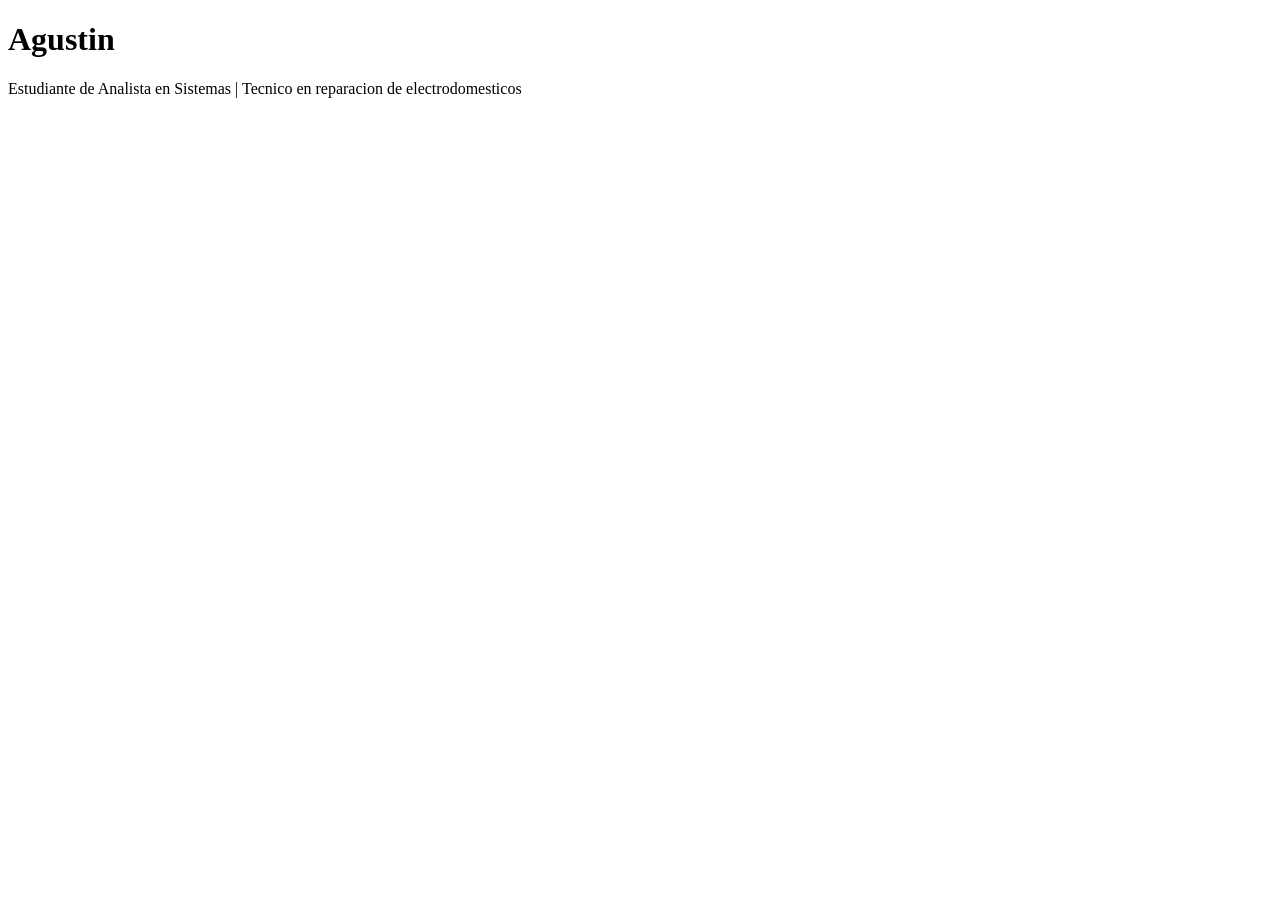
==== index.html @ 197c9f7d "comit   creacion h1 y p en header" ====
<!DOCTYPE html>
<html lang="en">
<head>
    <meta charset="UTF-8">
    <meta name="viewport" content="width=device-width, initial-scale=1.0">
    <title>Portafolio Agustin Eslava | Analista en Sietemas</title>
    <link rel="stylesheet" href="style.css">
</head>
<body>
    <header>
        <h1>Agustin</h1>
        <p>Estudiante de Analista en Sistemas | Tecnico en reparacion de electrodomesticos</p>
        
    </header>
    
</body>
</html>
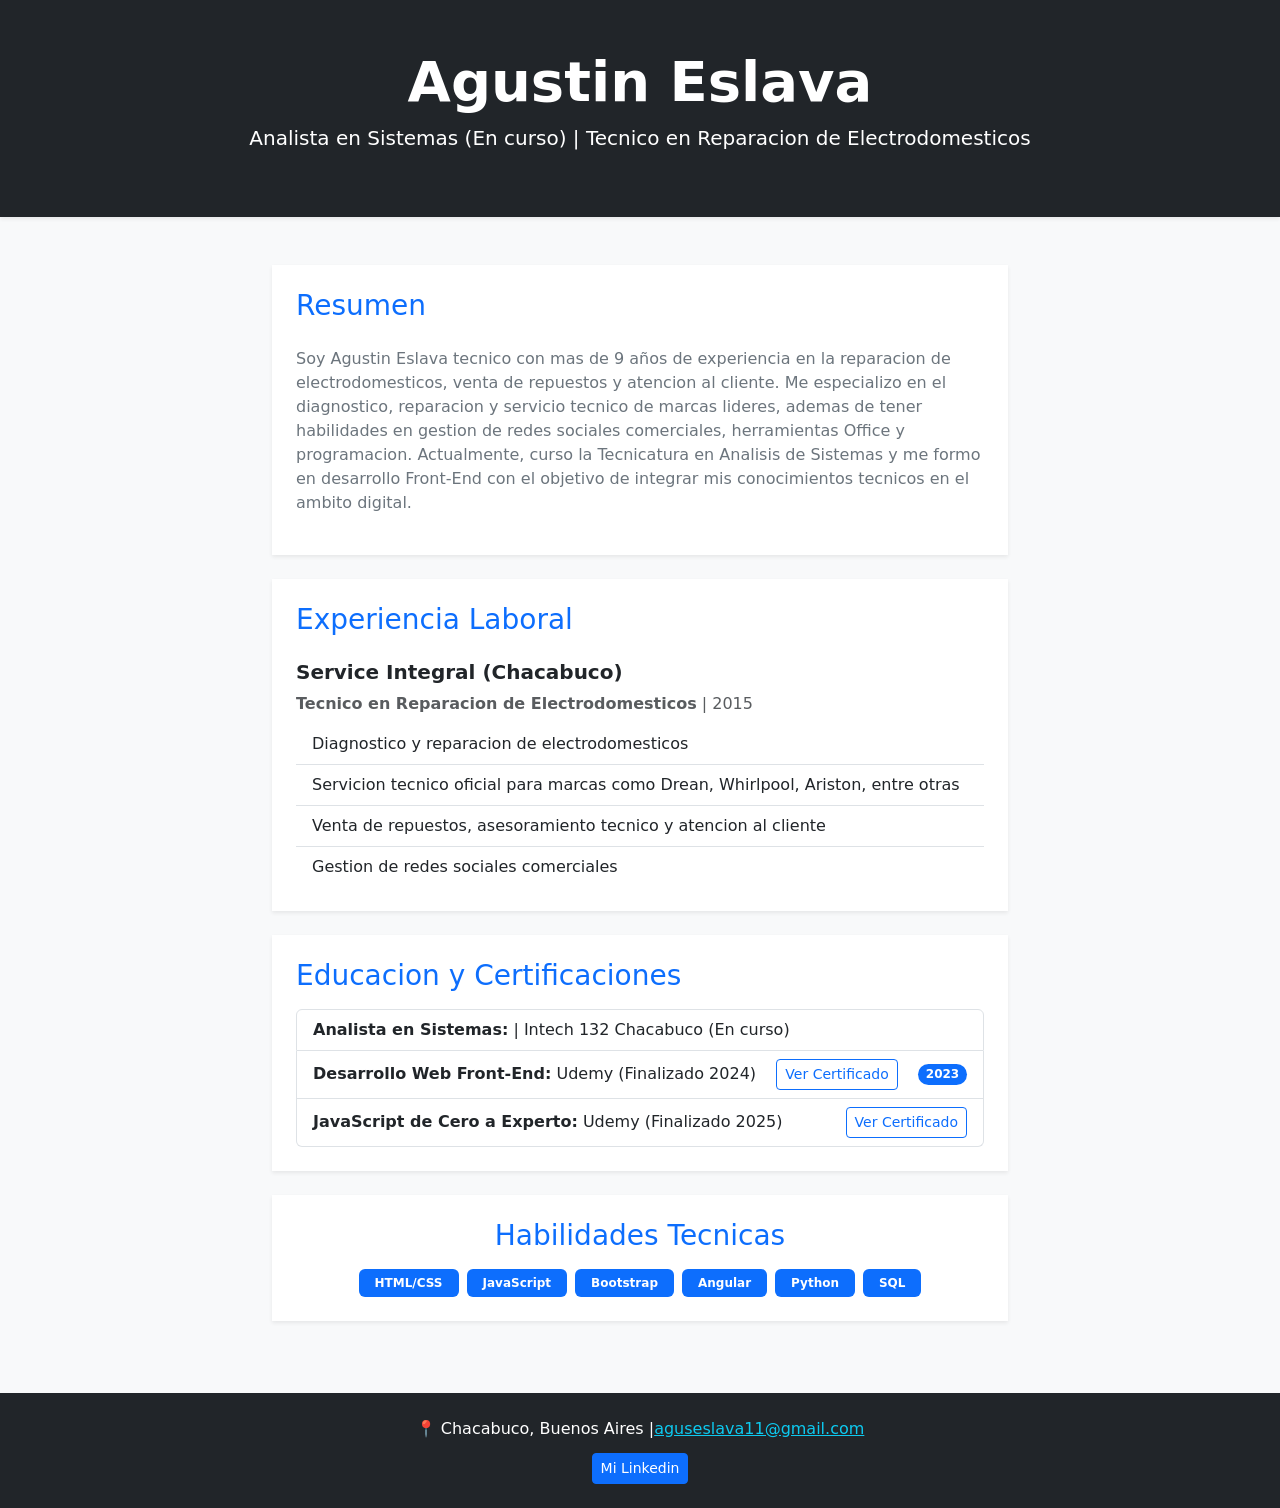
==== commit e10919ca: "Modificacion del HTML" ====
--- a/index.html
+++ b/index.html
@@ -3,15 +3,82 @@
 <head>
     <meta charset="UTF-8">
     <meta name="viewport" content="width=device-width, initial-scale=1.0">
-    <title>Portafolio Agustin Eslava | Analista en Sietemas</title>
+    <title>Agustin Eslava | Portafolio</title>
+    <link rel="stylesheet" href="style.css">
+    <link href="https://cdn.jsdelivr.net/npm/bootstrap@5.3.0/dist/css/bootstrap.min.css" rel="stylesheet">
     <link rel="stylesheet" href="style.css">
 </head>
-<body>
-    <header>
-        <h1>Agustin</h1>
-        <p>Estudiante de Analista en Sistemas | Tecnico en reparacion de electrodomesticos</p>
-        
+<body class="bg-light">
+    <header class="bg-dark text-white text-center py-5 shadow-sm">
+        <h1 class="display-4 fw-bold">Agustin Eslava</h1>
+        <p class="lead"> Analista en Sistemas (En curso) | Tecnico en Reparacion de Electrodomesticos</p>
     </header>
-    
+
+    <div class="container my-5">
+        <div class="row">
+            <div class="col-lg-8 mx-auto">
+
+                <section id="resumen" class="bg-white p-4 shadow-sm rounden-3 mb-4">
+                    <h2 class="h3 text-primary border-buttom pb-2">Resumen</h2>
+                        <p class="text-secondary mt-3">
+                            Soy Agustin Eslava tecnico con mas de 9 años de experiencia en la reparacion
+                            de electrodomesticos, venta de repuestos y atencion al cliente.
+                            Me especializo en el diagnostico, reparacion y servicio tecnico de marcas lideres,
+                            ademas de tener habilidades en gestion de redes sociales comerciales, herramientas Office y programacion.
+                            Actualmente, curso la Tecnicatura en Analisis de Sistemas y me formo en desarrollo Front-End con el objetivo de integrar mis conocimientos tecnicos en el ambito digital.
+                        </p>
+                </section>
+
+                <section id="experiencia" class="bg-white p-4 shadow-sm rounden-3 mb-4">
+                    <h2 class="h3 text-primary border-buttom pb-2">Experiencia Laboral</h2>
+                        <div class="mt-3">
+                            <h4 class="h5 fw-bold">Service Integral (Chacabuco)</h4>
+                                <p class="text-muted mb-2"><strong>Tecnico en Reparacion de Electrodomesticos</strong> | 2015</p>
+                                    <ul class="list-group list-group-flush">
+                                        <li class="list-group-item">Diagnostico y reparacion de electrodomesticos</li>
+                                        <li class="list-group-item">Servicion tecnico oficial para marcas como Drean, Whirlpool, Ariston, entre otras</li>
+                                        <li class="list-group-item">Venta de repuestos, asesoramiento tecnico y atencion al cliente</li>
+                                        <li class="list-group-item">Gestion de redes sociales comerciales</li>
+                                    </ul>
+                        </div>
+                </section>
+
+                <section id="educacion" class="bg-white p-4 shadow-sm rounden-3 mb-4">
+                    <h2 class="h3 text-primary border-buttom pb-2">Educacion y Certificaciones</h2>
+                        <div class="list-group list-group-fush mt-2">
+                            <div class="list-group-item"><strong>Analista en Sistemas:</strong> | Intech 132 Chacabuco (En curso)</div>
+                            <div class="list-group-item d-flex justify-content-between align-items-center">
+                                <span><strong>Desarrollo Web Front-End:</strong> Udemy (Finalizado 2024)</span>
+                                <a href="https://www.udemy.com/certificate/UC-b2381cbc-3cc8-4014-b158-303fa6708ece/" class="btn btn-sm btn-outline-primary" target="_blank" rel="noopener">Ver Certificado</a>
+                                <span class="badge bg-primary rounded-pill">2023</span>
+                            </div>
+                            <div class="list-group-item d-flex justify-content-between align-items-center">
+                                <span><strong>JavaScript de Cero a Experto:</strong> Udemy (Finalizado 2025)</span>
+                                <a href="https://www.udemy.com/certificate/UC-1a5c8558-ef1d-42f9-90ba-e4e92c94efa2/" class="btn btn-sm btn-outline-primary" target="_blank" rel="noopener">Ver Certificado</a>
+                            </div>
+                        </div>
+                </section>
+
+                <section id="habilidades" class="bg-white p-4 shadow-sm rounden-3 mb-4 text-center">
+                    <h2 class="h3 text-primary border-buttom pb-2">Habilidades Tecnicas</h2>
+                        <div class="d-flex flex-wrap justify-content-center gap-2">
+                            <span class="badge bg-primary px-3 py-2">HTML/CSS</span>
+                            <span class="badge bg-primary px-3 py-2">JavaScript</span>
+                            <span class="badge bg-primary px-3 py-2">Bootstrap</span>
+                            <span class="badge bg-primary px-3 py-2">Angular</span>
+                            <span class="badge bg-primary px-3 py-2">Python</span>
+                            <span class="badge bg-primary px-3 py-2">SQL</span>
+                        </div>
+                </section>
+            </div>
+        </div>
+    </div>
+
+    <footer class="bg-dark text-white text-center py-4 mt-5">
+        <p class="mb-1">📍 Chacabuco, Buenos Aires |<a href="maito:aguseslava11@gmail.com" class="text-info">aguseslava11@gmail.com</a> </p>
+        <p class="mb-0">
+            <a href="https://www.linkedin.com/in/agustin-eslava-4a9761300/" class="btn btn-primary btn-sm mt-2"> Mi Linkedin</a>
+        </p>
+    </footer>
 </body>
 </html>
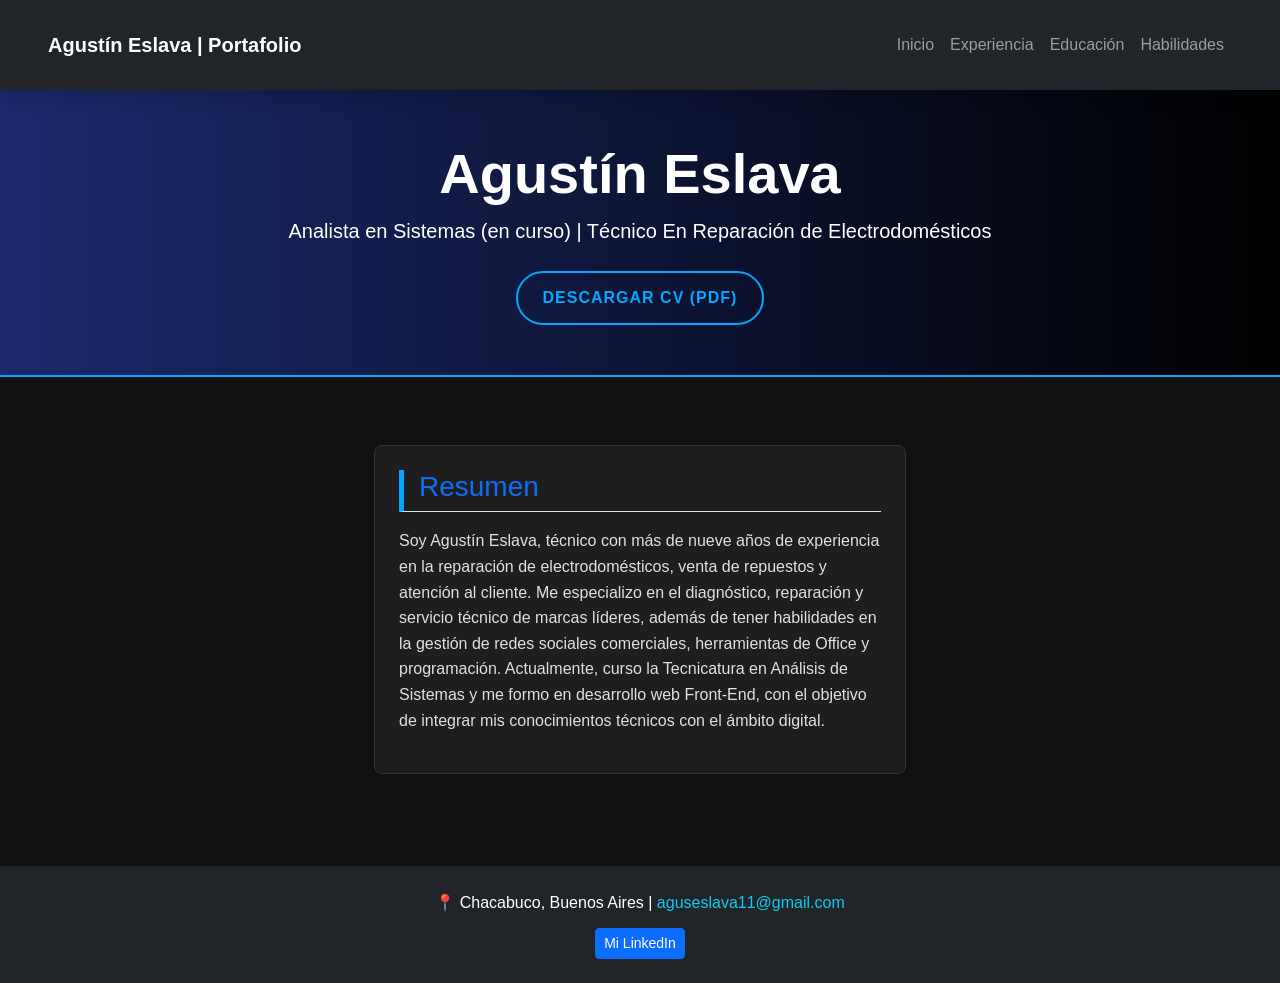
==== commit 977b4811: "Se agregaron logos, links y modificar barra nav" ====
--- a/index.html
+++ b/index.html
@@ -1,84 +1,73 @@
 <!DOCTYPE html>
-<html lang="en">
+<html lang="es">
 <head>
     <meta charset="UTF-8">
     <meta name="viewport" content="width=device-width, initial-scale=1.0">
-    <title>Agustin Eslava | Portafolio</title>
-    <link rel="stylesheet" href="style.css">
+    <title>Agustín Eslava | Portafolio</title>
     <link href="https://cdn.jsdelivr.net/npm/bootstrap@5.3.0/dist/css/bootstrap.min.css" rel="stylesheet">
     <link rel="stylesheet" href="style.css">
 </head>
-<body class="bg-light">
-    <header class="bg-dark text-white text-center py-5 shadow-sm">
-        <h1 class="display-4 fw-bold">Agustin Eslava</h1>
-        <p class="lead"> Analista en Sistemas (En curso) | Tecnico en Reparacion de Electrodomesticos</p>
+<body>
+    <nav class="navbar navbar-expand-lg navbar-dark bg-dark sticky-top shadow py-4">
+        <div class="container-fluid px-5">
+        <a class="navbar-brand fw-bold" href="index.html">Agustín Eslava | Portafolio</a>
+
+        <button class="navbar-toggler" type="button" data-bs-toggle="collapse" data-bs-target="#navbarNav">
+            <span class="navbar-toggler-icon"></span>
+        </button>
+
+        <div class="collapse navbar-collapse" id="navbarNav">
+            <ul class="navbar-nav ms-auto">
+                <li class="nav-item"><a class="nav-link" href="index.html">Inicio</a></li>
+                <li class="nav-item"><a class="nav-link" href="experiencia.html">Experiencia</a></li>
+                <li class="nav-item"><a class="nav-link" href="educacion.html">Educación</a></li>
+                <li class="nav-item"><a class="nav-link" href="habilidades.html">Habilidades</a></li>
+            </ul>
+        </div>
+    </div>
+</nav>
+
+    <header>
+        <h1 class="display-4 fw-bold">Agustín Eslava</h1>
+        <p class="lead">Analista en Sistemas (en curso) | Técnico En Reparación de Electrodomésticos</p>
+        <div class="mt-4">
+            <a href="docs/CV_Agustin_Eslava.pdf" download="CV_Agustin_Eslava" class="btn-descarga">
+            Descargar CV (PDF)
+            </a>
+        </div>
     </header>
 
     <div class="container my-5">
         <div class="row">
             <div class="col-lg-8 mx-auto">
-
-                <section id="resumen" class="bg-white p-4 shadow-sm rounden-3 mb-4">
-                    <h2 class="h3 text-primary border-buttom pb-2">Resumen</h2>
-                        <p class="text-secondary mt-3">
-                            Soy Agustin Eslava tecnico con mas de 9 años de experiencia en la reparacion
-                            de electrodomesticos, venta de repuestos y atencion al cliente.
-                            Me especializo en el diagnostico, reparacion y servicio tecnico de marcas lideres,
-                            ademas de tener habilidades en gestion de redes sociales comerciales, herramientas Office y programacion.
-                            Actualmente, curso la Tecnicatura en Analisis de Sistemas y me formo en desarrollo Front-End con el objetivo de integrar mis conocimientos tecnicos en el ambito digital.
-                        </p>
+                
+                <section id="resumen" class=" p-4 shadow-sm rounded-3 mb-4">
+                    <h2 class="h3 text-primary border-bottom pb-2">Resumen</h2>
+                    <p class="mt-3">
+                        Soy Agustín Eslava, técnico con más de nueve años de experiencia  en la 
+                        reparación de electrodomésticos, venta de repuestos y atención al cliente. 
+                        Me especializo en el diagnóstico, reparación y servicio técnico de marcas líderes, 
+                        además de tener habilidades en la gestión de redes sociales comerciales, herramientas de Office y programación. 
+                        Actualmente, curso la Tecnicatura en Análisis de Sistemas  y me formo en desarrollo web Front-End, 
+                        con el objetivo de integrar mis conocimientos técnicos con el ámbito digital.
+                    </p>
                 </section>
 
-                <section id="experiencia" class="bg-white p-4 shadow-sm rounden-3 mb-4">
-                    <h2 class="h3 text-primary border-buttom pb-2">Experiencia Laboral</h2>
-                        <div class="mt-3">
-                            <h4 class="h5 fw-bold">Service Integral (Chacabuco)</h4>
-                                <p class="text-muted mb-2"><strong>Tecnico en Reparacion de Electrodomesticos</strong> | 2015</p>
-                                    <ul class="list-group list-group-flush">
-                                        <li class="list-group-item">Diagnostico y reparacion de electrodomesticos</li>
-                                        <li class="list-group-item">Servicion tecnico oficial para marcas como Drean, Whirlpool, Ariston, entre otras</li>
-                                        <li class="list-group-item">Venta de repuestos, asesoramiento tecnico y atencion al cliente</li>
-                                        <li class="list-group-item">Gestion de redes sociales comerciales</li>
-                                    </ul>
-                        </div>
-                </section>
-
-                <section id="educacion" class="bg-white p-4 shadow-sm rounden-3 mb-4">
-                    <h2 class="h3 text-primary border-buttom pb-2">Educacion y Certificaciones</h2>
-                        <div class="list-group list-group-fush mt-2">
-                            <div class="list-group-item"><strong>Analista en Sistemas:</strong> | Intech 132 Chacabuco (En curso)</div>
-                            <div class="list-group-item d-flex justify-content-between align-items-center">
-                                <span><strong>Desarrollo Web Front-End:</strong> Udemy (Finalizado 2024)</span>
-                                <a href="https://www.udemy.com/certificate/UC-b2381cbc-3cc8-4014-b158-303fa6708ece/" class="btn btn-sm btn-outline-primary" target="_blank" rel="noopener">Ver Certificado</a>
-                                <span class="badge bg-primary rounded-pill">2023</span>
-                            </div>
-                            <div class="list-group-item d-flex justify-content-between align-items-center">
-                                <span><strong>JavaScript de Cero a Experto:</strong> Udemy (Finalizado 2025)</span>
-                                <a href="https://www.udemy.com/certificate/UC-1a5c8558-ef1d-42f9-90ba-e4e92c94efa2/" class="btn btn-sm btn-outline-primary" target="_blank" rel="noopener">Ver Certificado</a>
-                            </div>
-                        </div>
-                </section>
-
-                <section id="habilidades" class="bg-white p-4 shadow-sm rounden-3 mb-4 text-center">
-                    <h2 class="h3 text-primary border-buttom pb-2">Habilidades Tecnicas</h2>
-                        <div class="d-flex flex-wrap justify-content-center gap-2">
-                            <span class="badge bg-primary px-3 py-2">HTML/CSS</span>
-                            <span class="badge bg-primary px-3 py-2">JavaScript</span>
-                            <span class="badge bg-primary px-3 py-2">Bootstrap</span>
-                            <span class="badge bg-primary px-3 py-2">Angular</span>
-                            <span class="badge bg-primary px-3 py-2">Python</span>
-                            <span class="badge bg-primary px-3 py-2">SQL</span>
-                        </div>
-                </section>
+                
             </div>
         </div>
     </div>
 
+    
     <footer class="bg-dark text-white text-center py-4 mt-5">
-        <p class="mb-1">📍 Chacabuco, Buenos Aires |<a href="maito:aguseslava11@gmail.com" class="text-info">aguseslava11@gmail.com</a> </p>
+        <p class="mb-1">📍 Chacabuco, Buenos Aires  |  <a href="mailto:aguseslava11@gmail.com" class="text-info"> aguseslava11@gmail.com</a> </p>
         <p class="mb-0">
-            <a href="https://www.linkedin.com/in/agustin-eslava-4a9761300/" class="btn btn-primary btn-sm mt-2"> Mi Linkedin</a>
+            <a href="https://www.linkedin.com/in/agustin-eslava-4a9761300/" target="_blank" rel="noopener" class="btn btn-primary btn-sm mt-2 text-white">
+                Mi LinkedIn 
+            </a>
         </p>
     </footer>
+    <script src="https://cdn.jsdelivr.net/npm/bootstrap@5.3.0/dist/js/bootstrap.bundle.min.js"></script>
 </body>
-</html>+</html>
+
--- a/style.css
+++ b/style.css
@@ -0,0 +1,210 @@
+:root {
+    --primary: #00a8ff;       /* El azul brillante para los bordes y títulos */
+    --bg-dark: #121212;      /* Fondo principal oscuro */
+    --card-bg: #1e1e1e;      /* Fondo de las secciones */
+    --text-color: #e0e0e0;   /* Texto claro */
+}
+
+body {
+    font-family: 'Segoe UI', sans-serif;
+    background-color: var(--bg-dark) !important;
+    color: var(--text-color) !important;
+    margin: 0;
+    line-height: 1.6;
+}
+
+header {
+    background: linear-gradient(to right, #1a2a6c, #000000) !important;
+    color: white !important;
+    text-align: center;
+    padding: 50px 20px;
+    border-bottom: 2px solid var(--primary);
+}
+
+.container {
+    max-width: 850px;
+    margin: 20px auto;
+    padding: 20px;
+    
+}
+
+section, .card {
+    background-color: var(--card-bg) !important;
+    padding: 25px;
+    margin-bottom: 25px;
+    border-radius: 8px;
+    box-shadow: 0 4px 10px rgba(0,0,0,0.5) !important;
+    border: 1px solid #333 !important; /* Borde sutil para separar del fondo */
+}
+
+h2 {
+    color: var(--primary) !important;
+    border-left: 5px solid var(--primary) !important; /* La barra lateral azul */
+    padding-left: 15px;
+    margin-top: 0;
+}
+
+.skills-grid {
+    display: flex;
+    flex-wrap: wrap;
+    gap: 15px;
+}
+
+/* Estilo para habilidades blandas (con borde en vez de fondo sólido) */
+/* Estilo de los recuadros de colores (Técnicas) */
+.skills-grid span {
+    background-color: var(--primary) !important; /* El azul brillante */
+    color: #000000 !important; /* Texto negro para que resalte sobre el azul */
+    padding: 10px 20px;
+    border-radius: 6px;
+    font-weight: bold;
+    font-size: 0.95rem;
+    display: inline-block;
+    transition: transform 0.2s; /* Efecto visual al pasar el mouse */
+}
+
+/* Estilo específico para las Habilidades Blandas (Solo borde, sin fondo sólido) */
+.skills-grid span.soft-skill {
+    background-color: transparent !important;
+    color: var(--primary) !important;
+    border: 2px solid var(--primary) !important;
+}
+
+/* Color para los subtítulos (Programación, Soporte, etc) */
+.text-secondary {
+    color: #a0a0a0 !important;
+    font-weight: 300;
+}
+
+/* Estilo para la lista de experiencia */
+.experience-list {
+    list-style: none;
+    padding-left: 0;
+}
+
+.experience-list li {
+    background-color: rgba(255, 255, 255, 0.05); /* Un fondo para cada ítem */
+    margin-bottom: 10px;
+    padding: 12px 15px;
+    border-radius: 6px;
+    border-left: 3px solid var(--primary); /* Una línea azul a la izquierda */
+    color: var(--text-color);
+}
+
+.experience-list li span {
+    margin-right: 10px;
+}
+
+/* Para que los títulos de las empresas resalten */
+h3.fw-bold {
+    letter-spacing: 0.5px;
+}
+
+.educacion-item {
+    background: rgba(255, 255, 255, 0.03) !important; /* El fondo  */
+    border-left: 4px solid var(--primary); /* Un detalle visual para resaltar */
+}
+
+.educacion-item h3 {
+    color: #ffffff !important; /* Forzamos el blanco para el título */
+}
+
+.educacion-item p {
+    color: #b0b0b0 !important; /* El gris secundario */
+    margin-bottom: 0;
+}
+
+/* El texto "En curso" */
+.estado-cursada {
+    color: var(--primary) !important;
+    font-weight: bold;
+    font-style: italic;
+}
+
+/* Estilo para los títulos de las Cards de certificación */
+.card-title {
+    color: var(--primary) !important;
+}
+
+.card-text {
+    color: #b0b0b0 !important;
+}
+
+footer {
+    text-align: center;
+    padding: 30px;
+    background: #000000 !important;
+    color: white;
+}
+
+footer a {
+    color: var(--primary) !important;
+    text-decoration: none;
+}
+
+/* Suavizar el scroll al usar la Navbar */
+html {
+    scroll-behavior: smooth;
+}
+
+.btn-descarga {
+    display: inline-block;
+    padding: 12px 25px;
+    background-color: transparent;
+    color: var(--primary) !important;
+    border: 2px solid var(--primary);
+    border-radius: 30px; /* Bordes redondeados modernos */
+    text-decoration: none;
+    font-weight: bold;
+    transition: all 0.3s ease;
+    text-transform: uppercase;
+    letter-spacing: 1px;
+}
+
+.btn-descarga:hover {
+    background-color: var(--primary);
+    color: #121212 !important; /* El texto se pone oscuro al pasar el mouse */
+    box-shadow: 0 0 20px rgba(0, 168, 255, 0.4); /* Efecto de brillo azul */
+    transform: scale(1.05); /* Se agranda  un poquito */
+}
+
+.icon-skill {
+    width: 24px;         /* Tamaño del icono */
+    height: 24px;        /* Mantiene la proporción */
+    object-fit: contain; /* Asegura que la imagen no se deforme */
+    margin-right: 8px;   /* Espacio entre el icono y el texto */
+    vertical-align: middle; /* Alinea el icono al centro del texto */
+    filter: drop-shadow(0 0 2px rgba(0,0,0,0.5)); /* Les da un poquito de profundidad */
+    transition: transform 0.3s ease;
+}
+
+/* Efecto hover: el icono resalta cuando pasa el mouse por el span */
+.skills-grid span:hover .icon-skill {
+    transform: scale(1.4) rotate(-5deg);
+}
+
+/*  Efecto pasar el mouse por el botón de LinkedIn */
+.btn-primary:hover {
+    background-color: #ffffff !important; /* El fondo  blanco */
+    color: var(--primary) !important;      /* El texto  azul */
+    border-color: #ffffff !important;
+}
+
+/* Estilo base para el enlace de Instagram en el título */
+.btn-instagram {
+    color: white; /* Color inicial blanco */
+    text-decoration: none;
+    padding: 5px 15px;
+    border: 2px solid transparent; /*  espacio para el borde */
+    border-radius: 6px;
+    transition: all 0.3s ease;
+    display: inline-block;
+}
+
+/* Efecto Hover  */
+.btn-instagram:hover {
+    background-color: #ffffff !important; /* Fondo blanco */
+    color: var(--primary) !important;      /* Texto azul brillante */
+    border-color: #ffffff !important;    /* Borde blanco */
+    transform: translateY(-2px);         /* Pequeño salto hacia arriba */
+}
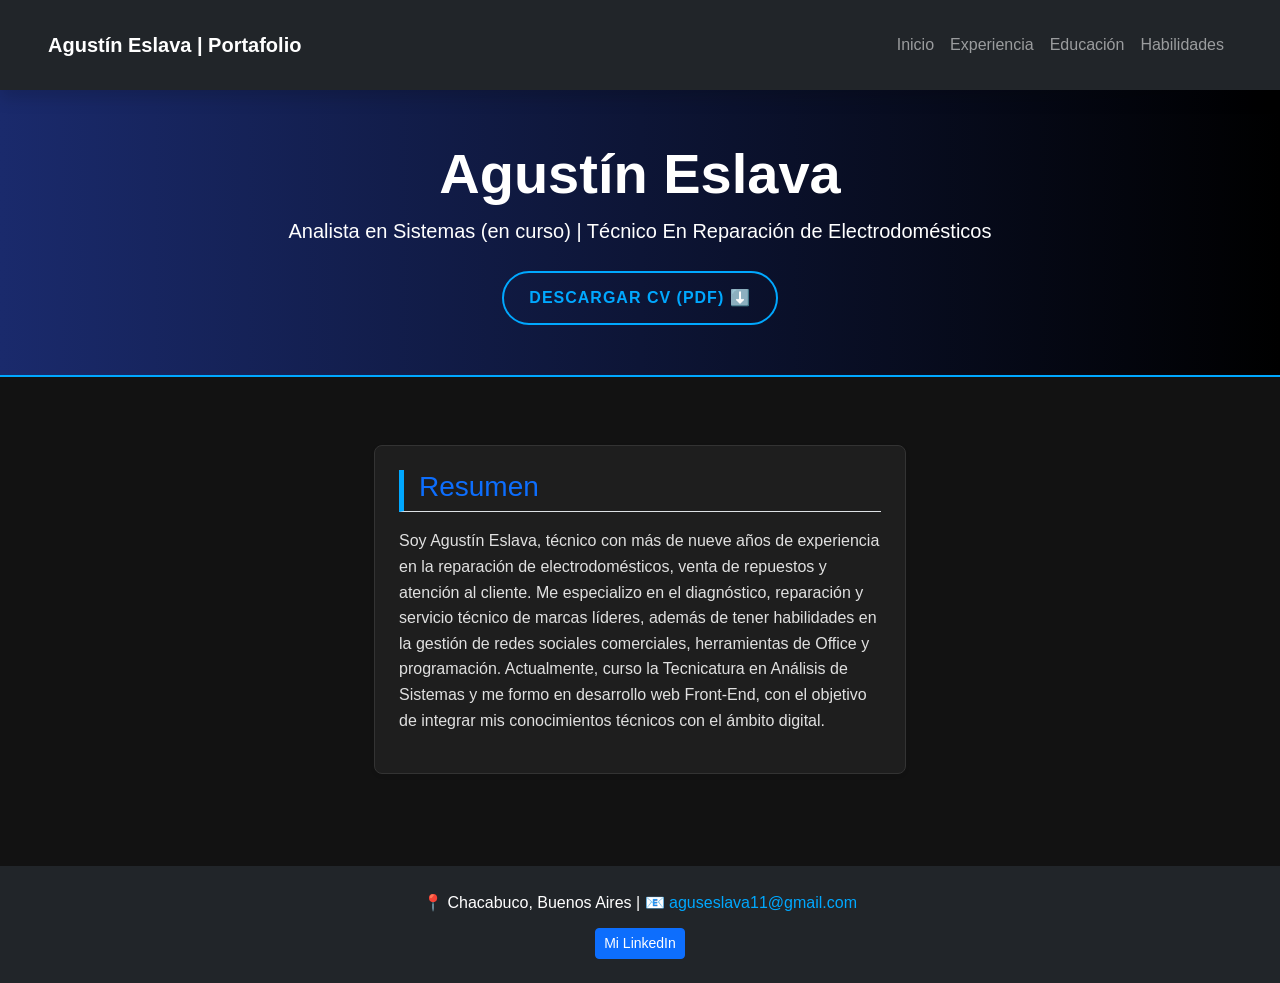
==== commit 51755d53: "Se agrego header a las otras pestañas" ====
--- a/index.html
+++ b/index.html
@@ -32,7 +32,7 @@
         <p class="lead">Analista en Sistemas (en curso) | Técnico En Reparación de Electrodomésticos</p>
         <div class="mt-4">
             <a href="docs/CV_Agustin_Eslava.pdf" download="CV_Agustin_Eslava" class="btn-descarga">
-            Descargar CV (PDF)
+            Descargar CV (PDF) ⬇️
             </a>
         </div>
     </header>
@@ -60,7 +60,7 @@
 
     
     <footer class="bg-dark text-white text-center py-4 mt-5">
-        <p class="mb-1">📍 Chacabuco, Buenos Aires  |  <a href="mailto:aguseslava11@gmail.com" class="text-info"> aguseslava11@gmail.com</a> </p>
+        <p class="mb-1">📍 Chacabuco, Buenos Aires | <a href="mailto:aguseslava11@gmail.com"> 📧 aguseslava11@gmail.com</a> </p>
         <p class="mb-0">
             <a href="https://www.linkedin.com/in/agustin-eslava-4a9761300/" target="_blank" rel="noopener" class="btn btn-primary btn-sm mt-2 text-white">
                 Mi LinkedIn 
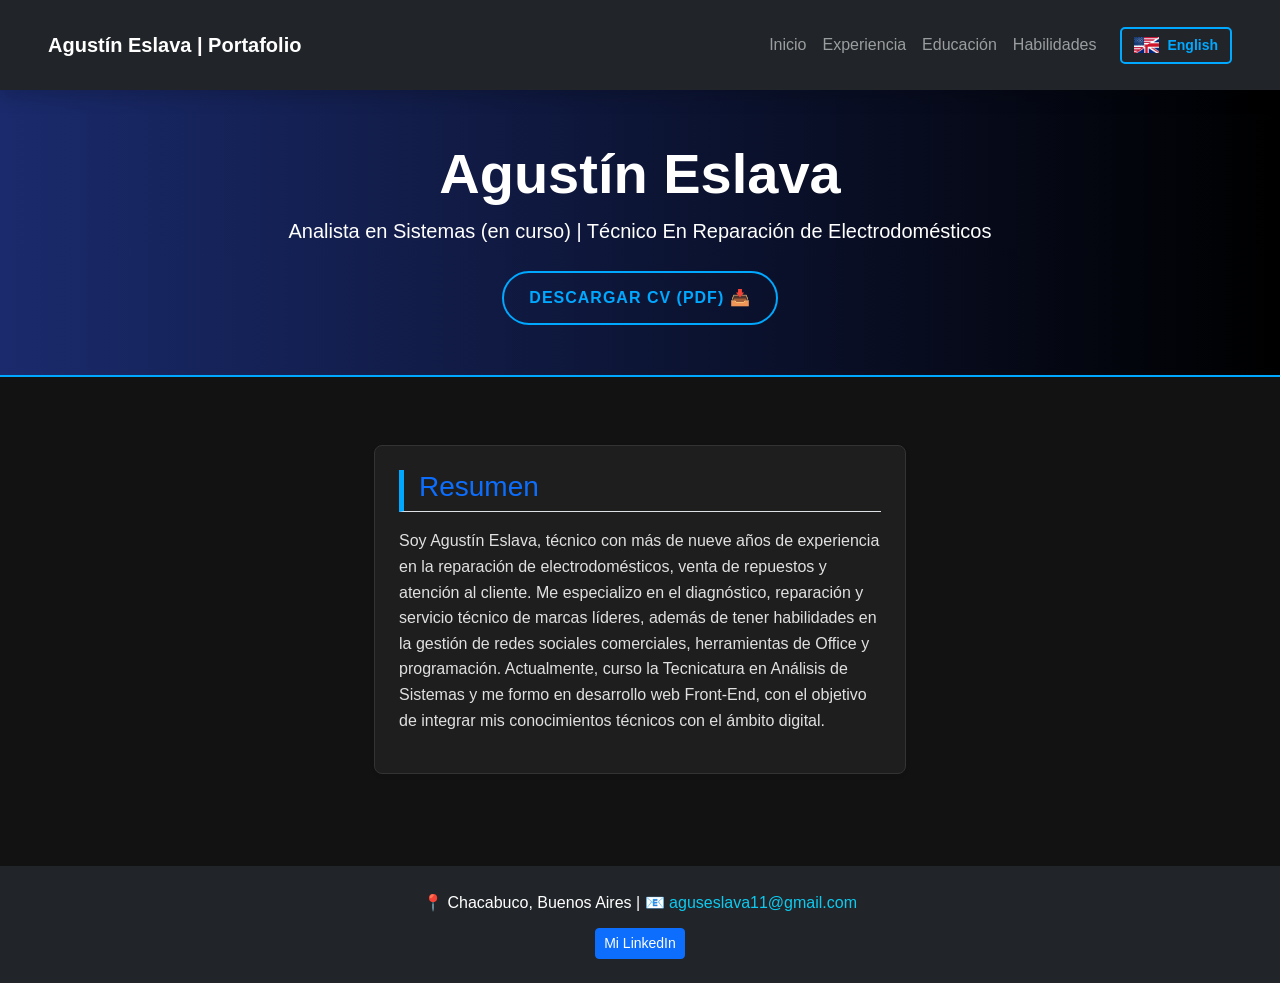
==== commit 198a48c4: "Modificacion y creacion de banderas en boton" ====
--- a/index.html
+++ b/index.html
@@ -10,29 +10,32 @@
 <body>
     <nav class="navbar navbar-expand-lg navbar-dark bg-dark sticky-top shadow py-4">
         <div class="container-fluid px-5">
-        <a class="navbar-brand fw-bold" href="index.html">Agustín Eslava | Portafolio</a>
+            <a class="navbar-brand fw-bold" href="index.html">Agustín Eslava | Portafolio</a>
 
-        <button class="navbar-toggler" type="button" data-bs-toggle="collapse" data-bs-target="#navbarNav">
-            <span class="navbar-toggler-icon"></span>
-        </button>
+            <button class="navbar-toggler" type="button" data-bs-toggle="collapse" data-bs-target="#navbarNav">
+                <span class="navbar-toggler-icon"></span>
+            </button>
 
-        <div class="collapse navbar-collapse" id="navbarNav">
-            <ul class="navbar-nav ms-auto">
-                <li class="nav-item"><a class="nav-link" href="index.html">Inicio</a></li>
-                <li class="nav-item"><a class="nav-link" href="experiencia.html">Experiencia</a></li>
-                <li class="nav-item"><a class="nav-link" href="educacion.html">Educación</a></li>
-                <li class="nav-item"><a class="nav-link" href="habilidades.html">Habilidades</a></li>
-            </ul>
+            <div class="collapse navbar-collapse" id="navbarNav">
+                <ul class="navbar-nav ms-auto align-items-center">
+                    <li class="nav-item"><a class="nav-link" href="index.html" data-section="nav" data-value="inicio">Inicio</a></li>
+                    <li class="nav-item"><a class="nav-link" href="experiencia.html" data-section="nav" data-value="experiencia">Experiencia</a></li>
+                    <li class="nav-item"><a class="nav-link" href="educacion.html" data-section="nav" data-value="educacion">Educación</a></li>
+                    <li class="nav-item"><a class="nav-link" href="habilidades.html" data-section="nav" data-value="habilidades">Habilidades</a></li>
+                    <li class="nav-item ms-lg-3">
+                        <button id="btn-idioma" class="btn btn-outline-info btn-sm border-0 d-flex align-items-center gap-2"></button>
+                    </li>
+                </ul>
+            </div>
         </div>
-    </div>
-</nav>
+    </nav>
 
     <header>
         <h1 class="display-4 fw-bold">Agustín Eslava</h1>
-        <p class="lead">Analista en Sistemas (en curso) | Técnico En Reparación de Electrodomésticos</p>
+        <p class="lead" data-section="header" data-value="subtitulo">Analista en Sistemas (en curso) | Técnico En Reparación de Electrodomésticos</p>
         <div class="mt-4">
-            <a href="docs/CV_Agustin_Eslava.pdf" download="CV_Agustin_Eslava" class="btn-descarga">
-            Descargar CV (PDF) ⬇️
+            <a href="docs/CV_Agustin_Eslava.pdf" download="CV_Agustin_Eslava" class="btn-descarga" data-section="header" data-value="boton-cv">
+                Descargar CV (PDF) 📥
             </a>
         </div>
     </header>
@@ -40,34 +43,31 @@
     <div class="container my-5">
         <div class="row">
             <div class="col-lg-8 mx-auto">
-                
                 <section id="resumen" class=" p-4 shadow-sm rounded-3 mb-4">
-                    <h2 class="h3 text-primary border-bottom pb-2">Resumen</h2>
-                    <p class="mt-3">
-                        Soy Agustín Eslava, técnico con más de nueve años de experiencia  en la 
+                    <h2 class="h3 text-primary border-bottom pb-2" data-section="resumen" data-value="titulo">Resumen</h2>
+                    <p class="mt-3" data-section="resumen" data-value="texto">
+                        Soy Agustín Eslava, técnico con más de nueve años de experiencia en la 
                         reparación de electrodomésticos, venta de repuestos y atención al cliente. 
                         Me especializo en el diagnóstico, reparación y servicio técnico de marcas líderes, 
                         además de tener habilidades en la gestión de redes sociales comerciales, herramientas de Office y programación. 
-                        Actualmente, curso la Tecnicatura en Análisis de Sistemas  y me formo en desarrollo web Front-End, 
+                        Actualmente, curso la Tecnicatura en Análisis de Sistemas y me formo en desarrollo web Front-End, 
                         con el objetivo de integrar mis conocimientos técnicos con el ámbito digital.
                     </p>
                 </section>
-
-                
             </div>
         </div>
     </div>
 
-    
     <footer class="bg-dark text-white text-center py-4 mt-5">
-        <p class="mb-1">📍 Chacabuco, Buenos Aires | <a href="mailto:aguseslava11@gmail.com"> 📧 aguseslava11@gmail.com</a> </p>
+        <p class="mb-1">📍 Chacabuco, Buenos Aires | 📧 <a href="mailto:aguseslava11@gmail.com" class="text-info"> aguseslava11@gmail.com</a> </p>
         <p class="mb-0">
             <a href="https://www.linkedin.com/in/agustin-eslava-4a9761300/" target="_blank" rel="noopener" class="btn btn-primary btn-sm mt-2 text-white">
                 Mi LinkedIn 
             </a>
         </p>
     </footer>
+
     <script src="https://cdn.jsdelivr.net/npm/bootstrap@5.3.0/dist/js/bootstrap.bundle.min.js"></script>
+    <script src="idioma.js"></script>
 </body>
-</html>
-
+</html>
--- a/style.css
+++ b/style.css
@@ -37,6 +37,7 @@
     border: 1px solid #333 !important; /* Borde sutil para separar del fondo */
 }
 
+/* Este es el cambio que pediste para el costado del recuadro */
 h2 {
     color: var(--primary) !important;
     border-left: 5px solid var(--primary) !important; /* La barra lateral azul */
@@ -44,6 +45,7 @@
     margin-top: 0;
 }
 
+/* Esto asegura que las cajas de habilidades usen el flexbox que definiste */
 .skills-grid {
     display: flex;
     flex-wrap: wrap;
@@ -53,7 +55,7 @@
 /* Estilo para habilidades blandas (con borde en vez de fondo sólido) */
 /* Estilo de los recuadros de colores (Técnicas) */
 .skills-grid span {
-    background-color: var(--primary) !important; /* El azul brillante */
+    background-color: var(--primary) !important; /* El azul brillante que definiste */
     color: #000000 !important; /* Texto negro para que resalte sobre el azul */
     padding: 10px 20px;
     border-radius: 6px;
@@ -70,6 +72,7 @@
     border: 2px solid var(--primary) !important;
 }
 
+/* Mejora para los títulos secundarios */
 /* Color para los subtítulos (Programación, Soporte, etc) */
 .text-secondary {
     color: #a0a0a0 !important;
@@ -83,7 +86,7 @@
 }
 
 .experience-list li {
-    background-color: rgba(255, 255, 255, 0.05); /* Un fondo para cada ítem */
+    background-color: rgba(255, 255, 255, 0.05); /* Un fondo muy sutil para cada ítem */
     margin-bottom: 10px;
     padding: 12px 15px;
     border-radius: 6px;
@@ -101,7 +104,7 @@
 }
 
 .educacion-item {
-    background: rgba(255, 255, 255, 0.03) !important; /* El fondo  */
+    background: rgba(255, 255, 255, 0.03) !important; /* El fondo sutil que tenías */
     border-left: 4px solid var(--primary); /* Un detalle visual para resaltar */
 }
 
@@ -163,9 +166,9 @@
 
 .btn-descarga:hover {
     background-color: var(--primary);
-    color: #121212 !important; /* El texto se pone oscuro al pasar el mouse */
+    color: #121212 !important; /* El texto se vuelve oscuro al pasar el mouse */
     box-shadow: 0 0 20px rgba(0, 168, 255, 0.4); /* Efecto de brillo azul */
-    transform: scale(1.05); /* Se agranda  un poquito */
+    transform: scale(1.05); /* Se agranda apenas un poquito */
 }
 
 .icon-skill {
@@ -178,33 +181,33 @@
     transition: transform 0.3s ease;
 }
 
-/* Efecto hover: el icono resalta cuando pasa el mouse por el span */
+/* Efecto hover: el icono resalta cuando pasas el mouse por el span */
 .skills-grid span:hover .icon-skill {
     transform: scale(1.4) rotate(-5deg);
 }
 
-/*  Efecto pasar el mouse por el botón de LinkedIn */
+/* Opcional: Efecto sutil al pasar el mouse por el botón de LinkedIn */
 .btn-primary:hover {
-    background-color: #ffffff !important; /* El fondo  blanco */
-    color: var(--primary) !important;      /* El texto  azul */
+    background-color: #ffffff !important; /* El fondo se vuelve blanco */
+    color: var(--primary) !important;      /* El texto se vuelve azul */
     border-color: #ffffff !important;
 }
-
-/* Estilo base para el enlace de Instagram en el título */
-.btn-instagram {
-    color: white; /* Color inicial blanco */
-    text-decoration: none;
-    padding: 5px 15px;
-    border: 2px solid transparent; /*  espacio para el borde */
-    border-radius: 6px;
+#btn-idioma {
+    background-color: transparent !important;
+    color: var(--primary) !important;
+    border: 2px solid var(--primary) !important;
+    border-radius: 5px; /* Para que coincida con el estilo de tus otros botones */
+    padding: 6px 12px;
+    font-weight: bold;
     transition: all 0.3s ease;
-    display: inline-block;
-}
-
-/* Efecto Hover  */
-.btn-instagram:hover {
-    background-color: #ffffff !important; /* Fondo blanco */
-    color: var(--primary) !important;      /* Texto azul brillante */
-    border-color: #ffffff !important;    /* Borde blanco */
-    transform: translateY(-2px);         /* Pequeño salto hacia arriba */
-}+    display: flex;
+    align-items: center;
+    gap: 8px;
+}
+
+#btn-idioma:hover {
+    background-color: #ffffff !important; /* Fondo blanco como pediste para LinkedIn */
+    color: var(--primary) !important;      /* Letras en azul/celeste */
+    border-color: #ffffff !important;
+    transform: scale(1.05);
+}
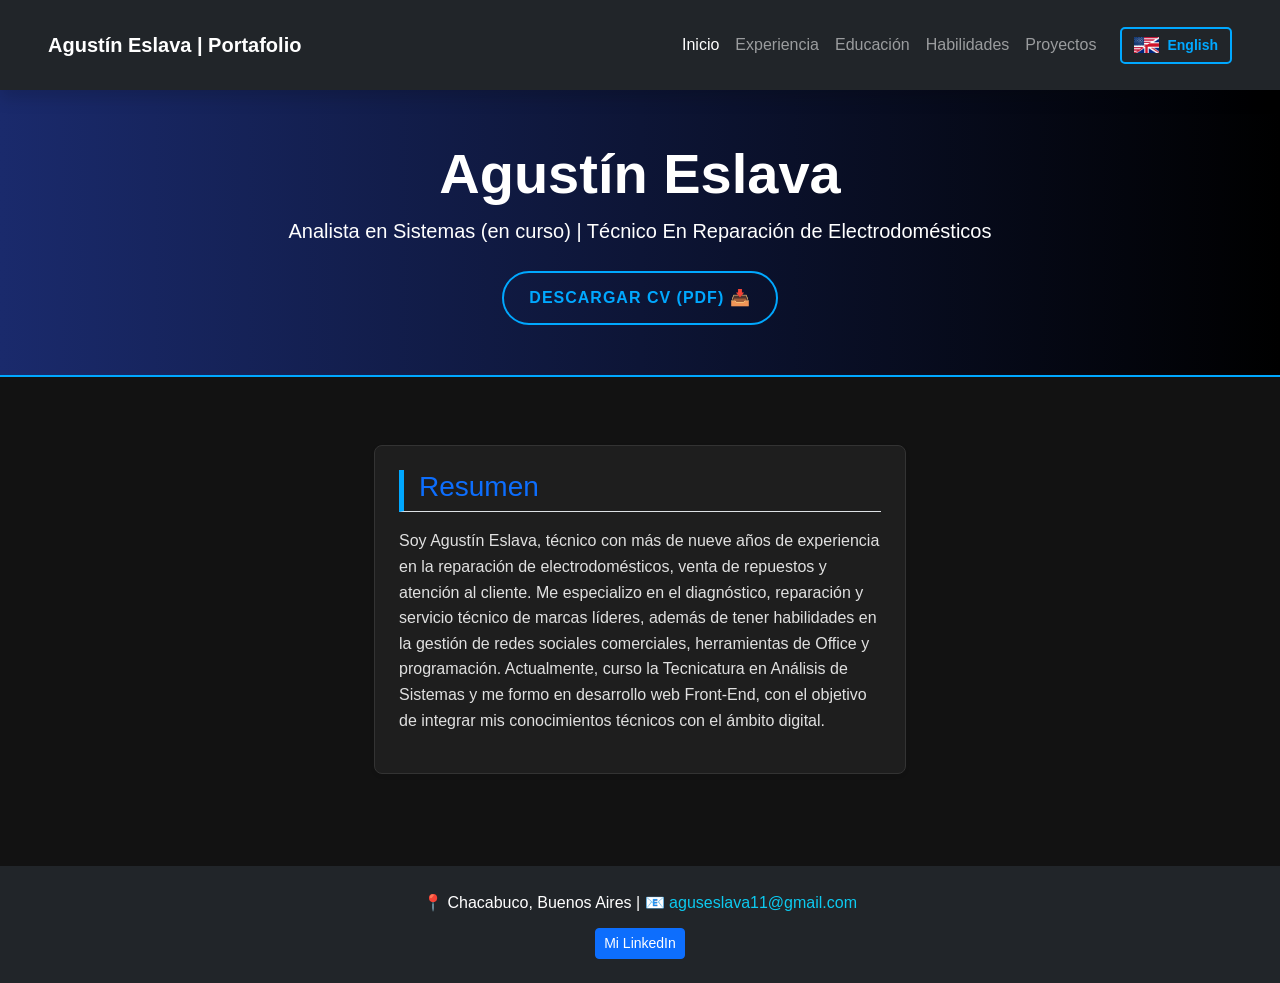
==== commit 3d00460c: "Merge pull request #3 from agustineslava/portafolio Portafolio" ====
--- a/index.html
+++ b/index.html
@@ -18,10 +18,11 @@
 
             <div class="collapse navbar-collapse" id="navbarNav">
                 <ul class="navbar-nav ms-auto align-items-center">
-                    <li class="nav-item"><a class="nav-link" href="index.html" data-section="nav" data-value="inicio">Inicio</a></li>
+                    <li class="nav-item"><a class="nav-link active" href="index.html" data-section="nav" data-value="inicio">Inicio</a></li>
                     <li class="nav-item"><a class="nav-link" href="experiencia.html" data-section="nav" data-value="experiencia">Experiencia</a></li>
                     <li class="nav-item"><a class="nav-link" href="educacion.html" data-section="nav" data-value="educacion">Educación</a></li>
                     <li class="nav-item"><a class="nav-link" href="habilidades.html" data-section="nav" data-value="habilidades">Habilidades</a></li>
+                    <li class="nav-item"><a class="nav-link" href="proyectos.html" data-section="nav" data-value="proyectos">Proyectos</a></li>
                     <li class="nav-item ms-lg-3">
                         <button id="btn-idioma" class="btn btn-outline-info btn-sm border-0 d-flex align-items-center gap-2"></button>
                     </li>
--- a/style.css
+++ b/style.css
@@ -34,50 +34,45 @@
     margin-bottom: 25px;
     border-radius: 8px;
     box-shadow: 0 4px 10px rgba(0,0,0,0.5) !important;
-    border: 1px solid #333 !important; /* Borde sutil para separar del fondo */
-}
-
-/* Este es el cambio que pediste para el costado del recuadro */
+    border: 1px solid #333 !important; 
+}
+
+
 h2 {
     color: var(--primary) !important;
-    border-left: 5px solid var(--primary) !important; /* La barra lateral azul */
+    border-left: 5px solid var(--primary) !important; 
     padding-left: 15px;
     margin-top: 0;
 }
 
-/* Esto asegura que las cajas de habilidades usen el flexbox que definiste */
+
 .skills-grid {
     display: flex;
     flex-wrap: wrap;
     gap: 15px;
 }
 
-/* Estilo para habilidades blandas (con borde en vez de fondo sólido) */
+/* Estilo para habilidades blandas  */
 /* Estilo de los recuadros de colores (Técnicas) */
 .skills-grid span {
-    background-color: var(--primary) !important; /* El azul brillante que definiste */
-    color: #000000 !important; /* Texto negro para que resalte sobre el azul */
+    background-color: var(--primary) !important; 
+    color: #000000 !important; 
     padding: 10px 20px;
     border-radius: 6px;
     font-weight: bold;
     font-size: 0.95rem;
     display: inline-block;
-    transition: transform 0.2s; /* Efecto visual al pasar el mouse */
-}
-
-/* Estilo específico para las Habilidades Blandas (Solo borde, sin fondo sólido) */
+    transition: transform 0.2s; /
+}
+
+/* Estilo específico para las Habilidades Blandas ) */
 .skills-grid span.soft-skill {
     background-color: transparent !important;
     color: var(--primary) !important;
     border: 2px solid var(--primary) !important;
 }
 
-/* Mejora para los títulos secundarios */
-/* Color para los subtítulos (Programación, Soporte, etc) */
-.text-secondary {
-    color: #a0a0a0 !important;
-    font-weight: 300;
-}
+
 
 /* Estilo para la lista de experiencia */
 .experience-list {
@@ -86,11 +81,11 @@
 }
 
 .experience-list li {
-    background-color: rgba(255, 255, 255, 0.05); /* Un fondo muy sutil para cada ítem */
+    background-color: rgba(255, 255, 255, 0.05); 
     margin-bottom: 10px;
     padding: 12px 15px;
     border-radius: 6px;
-    border-left: 3px solid var(--primary); /* Una línea azul a la izquierda */
+    border-left: 3px solid var(--primary); 
     color: var(--text-color);
 }
 
@@ -98,22 +93,22 @@
     margin-right: 10px;
 }
 
-/* Para que los títulos de las empresas resalten */
+
 h3.fw-bold {
     letter-spacing: 0.5px;
 }
 
 .educacion-item {
-    background: rgba(255, 255, 255, 0.03) !important; /* El fondo sutil que tenías */
-    border-left: 4px solid var(--primary); /* Un detalle visual para resaltar */
+    background: rgba(255, 255, 255, 0.03) !important; 
+    border-left: 4px solid var(--primary); 
 }
 
 .educacion-item h3 {
-    color: #ffffff !important; /* Forzamos el blanco para el título */
+    color: #ffffff !important; 
 }
 
 .educacion-item p {
-    color: #b0b0b0 !important; /* El gris secundario */
+    color: #b0b0b0 !important; 
     margin-bottom: 0;
 }
 
@@ -145,7 +140,7 @@
     text-decoration: none;
 }
 
-/* Suavizar el scroll al usar la Navbar */
+
 html {
     scroll-behavior: smooth;
 }
@@ -156,7 +151,7 @@
     background-color: transparent;
     color: var(--primary) !important;
     border: 2px solid var(--primary);
-    border-radius: 30px; /* Bordes redondeados modernos */
+    border-radius: 30px; 
     text-decoration: none;
     font-weight: bold;
     transition: all 0.3s ease;
@@ -166,37 +161,37 @@
 
 .btn-descarga:hover {
     background-color: var(--primary);
-    color: #121212 !important; /* El texto se vuelve oscuro al pasar el mouse */
-    box-shadow: 0 0 20px rgba(0, 168, 255, 0.4); /* Efecto de brillo azul */
-    transform: scale(1.05); /* Se agranda apenas un poquito */
+    color: #121212 !important; 
+    box-shadow: 0 0 20px rgba(0, 168, 255, 0.4); 
+    transform: scale(1.05); 
 }
 
 .icon-skill {
-    width: 24px;         /* Tamaño del icono */
-    height: 24px;        /* Mantiene la proporción */
-    object-fit: contain; /* Asegura que la imagen no se deforme */
-    margin-right: 8px;   /* Espacio entre el icono y el texto */
-    vertical-align: middle; /* Alinea el icono al centro del texto */
-    filter: drop-shadow(0 0 2px rgba(0,0,0,0.5)); /* Les da un poquito de profundidad */
+    width: 24px;         
+    height: 24px;        
+    object-fit: contain; 
+    margin-right: 8px;   
+    vertical-align: middle; 
+    filter: drop-shadow(0 0 2px rgba(0,0,0,0.5)); 
     transition: transform 0.3s ease;
 }
 
-/* Efecto hover: el icono resalta cuando pasas el mouse por el span */
+/* Efecto hover */
 .skills-grid span:hover .icon-skill {
     transform: scale(1.4) rotate(-5deg);
 }
 
-/* Opcional: Efecto sutil al pasar el mouse por el botón de LinkedIn */
+/*  Efecto  al pasar el mouse por el botón de LinkedIn */
 .btn-primary:hover {
-    background-color: #ffffff !important; /* El fondo se vuelve blanco */
-    color: var(--primary) !important;      /* El texto se vuelve azul */
+    background-color: #ffffff !important; 
+    color: var(--primary) !important;      
     border-color: #ffffff !important;
 }
 #btn-idioma {
     background-color: transparent !important;
     color: var(--primary) !important;
     border: 2px solid var(--primary) !important;
-    border-radius: 5px; /* Para que coincida con el estilo de tus otros botones */
+    border-radius: 5px; 
     padding: 6px 12px;
     font-weight: bold;
     transition: all 0.3s ease;
@@ -206,8 +201,62 @@
 }
 
 #btn-idioma:hover {
-    background-color: #ffffff !important; /* Fondo blanco como pediste para LinkedIn */
-    color: var(--primary) !important;      /* Letras en azul/celeste */
+    background-color: #ffffff !important; 
+    color: var(--primary) !important;      
     border-color: #ffffff !important;
     transform: scale(1.05);
 }
+
+/* Estilo base para el enlace de Instagram en el título */
+.btn-instagram {
+    color: white; /* Color inicial blanco */
+    text-decoration: none;
+    padding: 5px 15px;
+    border: 2px solid transparent; /*  espacio para el borde */
+    border-radius: 6px;
+    transition: all 0.3s ease;
+    display: inline-block;
+}
+
+/* Efecto Hover  */
+.btn-instagram:hover {
+    background-color: #ffffff !important; /* Fondo blanco */
+    color: var(--primary) !important;      /* Texto azul brillante */
+    border-color: #ffffff !important;    /* Borde blanco */
+    transform: translateY(-2px);         /* Pequeño salto hacia arriba */
+}
+
+/* Tarjeta de proyectos*/
+.card-proyecto{
+    background-color: var(--card-bg);
+    border: 1px solid #333;
+    transition: all 0.3s ease;
+    overflow: hidden;
+}
+
+.card-proyecto:hover{
+    transform: translateY(-10px);
+    border-color:var(--primary);
+    box-shadow: 0 10px 20px rgba(0, 168, 255, 0.2);
+}
+
+.card-proyecto .card-img-top{
+    height: 180px;
+    object-fit: cover;
+}
+
+.card-proyecto .card-title{
+    color:var(--primary);
+    font-weight: bold;
+}
+
+.badge-tech{
+    background-color: rgba(0, 168, 255, 0.1);
+    color: var(--primary);
+    border-radius: 4px;
+    border: 1px solid var(--primary);
+    padding: 3px 8px;
+    font-size: 0.7rem;
+    margin-right: 5px;
+    font-weight: bold;
+}
